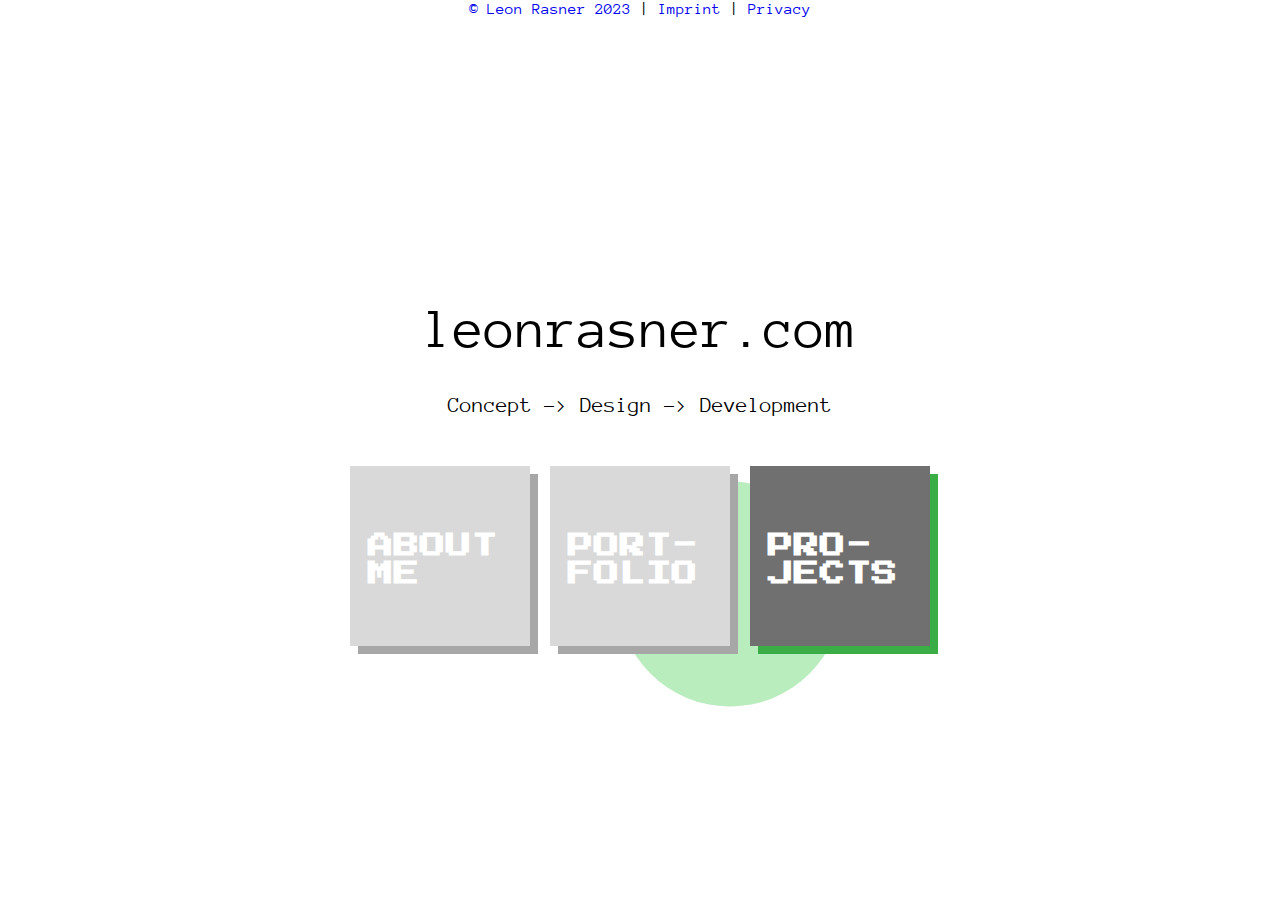
==== index.html @ 8f361be5 "component fix" ====
<!DOCTYPE html>
<html>
<head>
    <meta charset="UTF-8">
    <meta content="width=device-width" name="viewport" user-scalable=0/>
    <link rel="stylesheet" href="css/style.css?v=2">
    <link rel="icon" type="image/x-icon" href="images/favicon.ico">
</head>
<body>
    <!-- header placeholder -->
    <div data-component="header"></div>
    <!-- -- -->
    <div class="spacer">
    </div>
    <div id="contentCenter">
        <div id="titleHome">

            <h1>leonrasner.com</h1>
            <p>Concept -> Design -> Development</p>

        </div>
        <nav id="selectionHome">
            <a href="aboutme.html" class="buttonHome inactive">
                <h2>ABOUT<br>ME</h2>
            </a>
            <div class="buttonHome inactive">
                <h2>PORT-<br>FOLIO</h2>
            </div>
            <a href="projects/WordleSolver/WordleSolver.html" class="buttonHome">
                <h2>PRO-<br>JECTS</h2>
            </a>

        </nav>
    </div>
    <div class="spacer">
    </div>

    <footer>
        <!-- footer placeholder -->
        <div data-component="footer"></div>
        <!-- -- -->
    </footer>

    <div id="trackerAccentContainer"></div>

    <script src="js/script.js?v=2"></script>
    <script src="js/components.js"></script>
</body>
</html>
---- css/style.css ----
/* anonymous-pro-regular - latin-ext_latin */
@font-face {
  font-family: 'Anonymous Pro';
  font-style: normal;
  font-weight: 400;
  src: local(''),
       url('../fonts/anonymous-pro-v21-latin-ext_latin-regular.woff2') format('woff2'), /* Chrome 26+, Opera 23+, Firefox 39+ */
       url('../fonts/anonymous-pro-v21-latin-ext_latin-regular.woff') format('woff'); /* Chrome 6+, Firefox 3.6+, IE 9+, Safari 5.1+ */
}
/* press-start-2p-regular - latin-ext_latin */
@font-face {
  font-family: 'Press Start 2P';
  font-style: normal;
  font-weight: 400;
  src: local(''),
       url('../fonts/press-start-2p-v14-latin-ext_latin-regular.woff2') format('woff2'), /* Chrome 26+, Opera 23+, Firefox 39+ */
       url('../fonts/press-start-2p-v14-latin-ext_latin-regular.woff') format('woff'); /* Chrome 6+, Firefox 3.6+, IE 9+, Safari 5.1+ */
}

/* TYPE ---------------------------------- */
h1 {
    font-family: "Anonymous Pro";
    font-size: clamp(min(5vw,5vh),3.5rem,min(12vw,12vh));
    font-weight: 100;
}
h2 {
  font-family: "Press Start 2P";
  font-size: min(6vw,6vh); 
}
p {
  font-family: "Anonymous Pro";
  font-size: 1.15rem;
  line-height: 1.4;
}
/* PAGES ---------------------------------- */
body {
  overflow: hidden;
  display: flex;
  flex-direction: column;
  flex-shrink: 0;
  align-content: center;
  align-items: center;
  justify-content: center;
  min-width: fit-content;
  height: 100vh;
  margin: 0;
  padding: 0;
  font-family: "Anonymous Pro";
}

#contentCenter {
width: clamp(min(45vw,45vh),600px,min(95vw,95vh));
height: clamp(min(45vw,45vh),600px,min(95vw,95vh));
aspect-ratio: 1/1;
display: flex;
flex-direction: column;
flex-shrink: 0;
align-content: center;
align-items: center;
justify-content: center;
}

#titleHome {
  text-align: center;
  line-height: 0.8;
}

#titleHome > p {
  font-size: clamp(min(4.6vw,2.4vh),1.2rem,min(4vw,4vh));
}

#selectionHome {
  width: clamp(max(20vh,20vw),MAX(60%,90vh),100%);
  padding-top: 24px;
  display: flex;
  justify-content: space-around;
}

.buttonHome {
  background-color: #707070;
  width: 30%;
  color: white;
  aspect-ratio: 1/1;
  box-shadow: 8px 8px 0px #3AAD46;
  border: none;
  text-align: left;
}

.buttonHome h2 {
  padding-left: 10%;
  line-height: 1.1;
  padding-top: 24%;
  text-decoration: none;
  font-size: clamp(calc(min(45vh,50vw)*0.05),1.6rem,calc(min(45vh,50vw)*0.1));
}

.buttonHome.inactive {  
  background-color: #D9D9D9;
  pointer-events: none;
  box-shadow: 8px 8px 0px #A7A7A7;
}

.buttonHome:hover {
  background-color: #363636;
  transition: 0.3s;
}

a:link { text-decoration: none; }
a:visited { text-decoration: none; }
a:hover { text-decoration: none; }
a:active { text-decoration: none; }

#trackerAccent, #trackerAccent2, #trackerAccent3, #trackerAccent4, #trackerAccent5  {
  position: absolute;
  top: 10%;
  left: 0%;
  height: 25%;
  aspect-ratio: 1/1;
  background-color: #8AE393;
  opacity: 0.2;
  border-radius: 50%;
  z-index: -1;
  transform:translate(-50%,-50%);
}

#container {
  max-width: 1200px;
  margin: auto;
}

#titleaboutme {
  text-align: center;
  margin-top: 30vh;
  line-height: 0.8;
  padding-bottom: 80px;
}

#headshot {
  width: 30%;
  min-height: 400px;
  background: url(../images/leonrasner.jpg);
  background-repeat: no-repeat;
  background-position: center;
  background-size: cover;
  margin: auto;
}

.spacer {
  height: 35vh;
}

footer {
  display: flex;
  justify-content: center;
}


/* mobile ------------------------------------------ */

/* @media only screen and (max-width: 900px) {

  #titleHome {
    margin-top: 45vh;
  }
  #selectionHome {
    padding-left: 8px;
    padding-right: 16px;
  }
} */
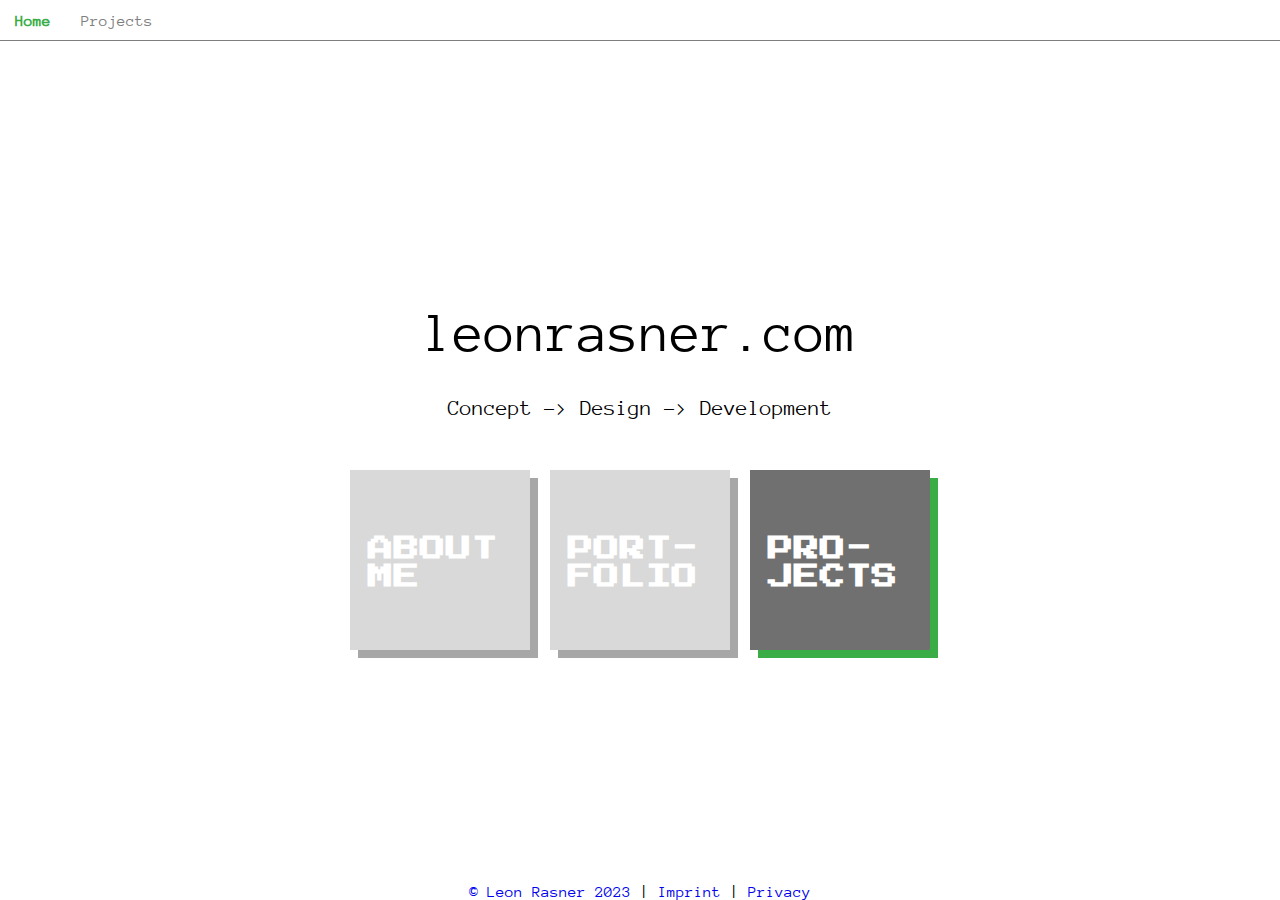
==== commit 3d4fd054: "nojekyll try 2" ====
--- a/index.html
+++ b/index.html
@@ -26,7 +26,7 @@
             <div class="buttonHome inactive">
                 <h2>PORT-<br>FOLIO</h2>
             </div>
-            <a href="projects/WordleSolver/WordleSolver.html" class="buttonHome">
+            <a href="projects/index.html" class="buttonHome">
                 <h2>PRO-<br>JECTS</h2>
             </a>
 
@@ -43,7 +43,7 @@
 
     <div id="trackerAccentContainer"></div>
 
-    <script src="js/script.js?v=2"></script>
+    <script src="js/script.js?v=3"></script>
     <script src="js/components.js"></script>
 </body>
 </html>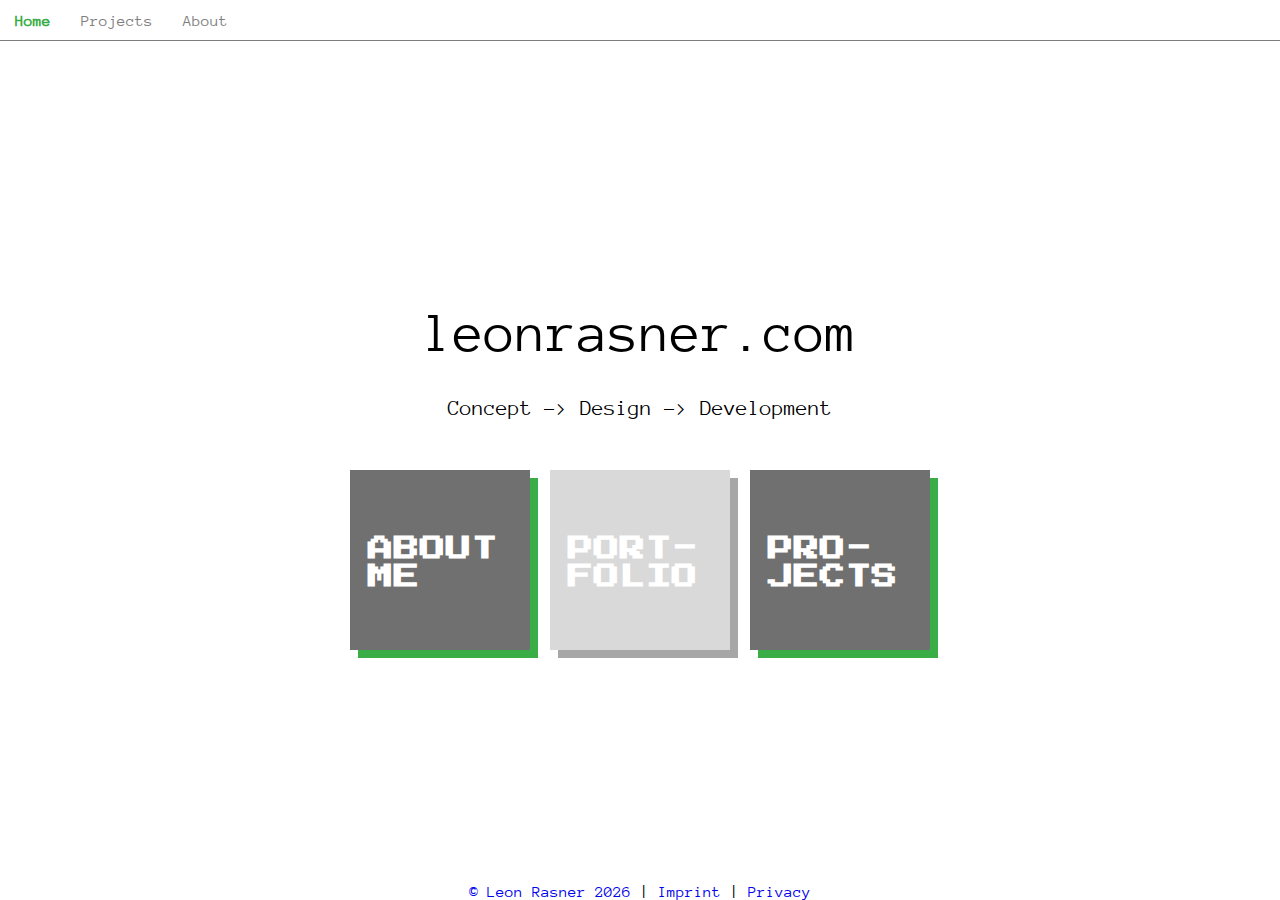
==== commit 890bb018: "About Section + Lots of changes" ====
--- a/index.html
+++ b/index.html
@@ -3,10 +3,10 @@
 <head>
     <meta charset="UTF-8">
     <meta content="width=device-width" name="viewport" user-scalable=0/>
-    <link rel="stylesheet" href="css/style.css?v=2">
-    <link rel="icon" type="image/x-icon" href="images/favicon.ico">
+    <link rel="stylesheet" href="/css/style.css?v=2">
+    <link rel="icon" type="image/x-icon" href="/images/favicon.ico">
 </head>
-<body>
+<body class="body1screen">
     <!-- header placeholder -->
     <div data-component="header"></div>
     <!-- -- -->
@@ -20,13 +20,13 @@
 
         </div>
         <nav id="selectionHome">
-            <a href="aboutme.html" class="buttonHome inactive">
+            <a href="/about/" class="buttonHome">
                 <h2>ABOUT<br>ME</h2>
             </a>
             <div class="buttonHome inactive">
                 <h2>PORT-<br>FOLIO</h2>
             </div>
-            <a href="projects/index.html" class="buttonHome">
+            <a href="/projects/" class="buttonHome">
                 <h2>PRO-<br>JECTS</h2>
             </a>
 
@@ -43,7 +43,7 @@
 
     <div id="trackerAccentContainer"></div>
 
-    <script src="js/script.js?v=3"></script>
-    <script src="js/components.js"></script>
+    <script src="/js/script.js?v=3"></script>
+    <script src="/js/components.js"></script>
 </body>
 </html>--- a/css/style.css
+++ b/css/style.css
@@ -34,7 +34,21 @@
 }
 /* PAGES ---------------------------------- */
 body {
-  overflow: hidden;
+  overflow-x: hidden;
+  display: flex;
+  flex-direction: column;
+  flex-shrink: 0;
+  align-content: center;
+  align-items: center;
+  justify-content: center;
+  min-width: fit-content;
+  margin: 0;
+  padding: 0;
+  font-family: "Anonymous Pro";
+}
+
+.body1screen {
+  overflow-x: hidden;
   display: flex;
   flex-direction: column;
   flex-shrink: 0;
@@ -46,6 +60,10 @@
   margin: 0;
   padding: 0;
   font-family: "Anonymous Pro";
+}
+
+.bodyScroll {
+
 }
 
 #contentCenter {
@@ -103,6 +121,10 @@
 .buttonHome:hover {
   background-color: #363636;
   transition: 0.3s;
+}
+
+.buttonProject h2 {
+  font-size: clamp(calc(min(45vh,50vw)*0,0375),1.4rem,calc(min(45vh,50vw)*0.075));
 }
 
 a:link { text-decoration: none; }
@@ -123,14 +145,45 @@
   transform:translate(-50%,-50%);
 }
 
-#container {
+
+.spacer {
+  height: 35vh;
+}
+
+footer {
+  display: flex;
+  justify-content: center;
+}
+
+.headerSticky {
+  position: fixed;
+  top: 0;
+  left: 0;
+  background-color: white;
+}
+
+/* About ----------------------------------------- */
+
+.containerVert {
   max-width: 1200px;
   margin: auto;
+  display: flex;
+  flex-direction: column;
+}
+
+#summary {
+  display: flex;
+  flex-direction: row;
+}
+
+#ataglance {
+  display: flex;
+  flex-direction: column;
 }
 
 #titleaboutme {
   text-align: center;
-  margin-top: 30vh;
+  margin-top: max(10vh,10vw);
   line-height: 0.8;
   padding-bottom: 80px;
 }
@@ -142,16 +195,289 @@
   background-repeat: no-repeat;
   background-position: center;
   background-size: cover;
-  margin: auto;
-}
-
-.spacer {
-  height: 35vh;
-}
-
-footer {
-  display: flex;
-  justify-content: center;
+  margin: 0 auto  0 0;
+  box-shadow: 16px 16px 0px #3AAD46;
+}
+
+#headerAbout {
+  background-color: #707070;
+  padding: 4px 24px 4px 24px;
+  color: white;
+  border: none;
+  text-align: left;
+}
+
+#headerAbout > h2 {
+  font-size: 1.5rem ;
+}
+
+.headerAboutSmall {
+  background-color: #707070;
+  padding: 4px 32px 4px 24px;
+  color: white;
+  border: none;
+  text-align: left;
+  width: fit-content;
+  margin: 64px 0 0 0;
+}
+
+.headerAboutSmall > h2 {
+  font-size: 1.5rem ;
+}
+
+.buttonAboutmedium {
+  display: flex;
+  align-items: center;
+  justify-content: space-around;
+  background-color: #707070;
+  padding: 8px 32px 8px 24px;
+  color: white;
+  border: none;
+  text-align: left;
+  width: 150px;
+  margin: 64px 0 0 0;
+  cursor: pointer;
+  transition: 0.2s;
+}
+
+.buttonAboutmedium:hover {
+  box-shadow: 8px 8px 0px #3AAD46;
+  transition: 0.2s;
+}
+
+
+.AboutRow {
+  display: flex;
+  flex-direction: row;
+  justify-content: space-between;
+}
+
+.ataglanceSkill {
+  background-color: #8AE393;
+  color: white;
+  display: flex;
+  width: 49%;
+  margin: 16px 0 0 0;
+}
+
+.ataglanceIcon {
+  display: flex;
+  align-items: center;
+  justify-content: center;
+  background-color: #3AAD46;
+  width: 2.5rem;
+  height: 2.5rem;
+  padding: 16px;
+  aspect-ratio: 1/1;
+}
+
+.ataglanceText {
+  margin: 0 0 0 1rem;
+  display: flex;
+  align-items: center;
+  font-size: 1.6rem;
+}
+
+/*  ---  */
+.timeline {
+  position: relative;
+  margin-top: 80px;
+  font-size: 1.1rem;
+  line-height: 1.5;
+}
+
+.timeline::before {
+  content: '';
+  position: absolute;
+  top: 0;
+  left: 160px;
+  width: 3px;
+  height: 100%;
+  background-color: #3AAD46;
+}
+
+.entry {
+  display: flex;
+  align-items: center;
+  margin-bottom: 20px;
+}
+
+.animate-show {
+  opacity: 0;
+  transition: opacity 0.5s ease-in-out;
+}
+
+.animate-open {
+  opacity: 1;
+  max-height: 0px;
+  padding: 0;
+  transition: max-height 0.5s ease-in-out, padding 0.5s ease-in-out;
+  overflow: hidden;
+}
+
+.animate-open.show {
+  opacity: 1;
+  max-height: 1000px;
+  padding: 2rem;
+  transition: max-height 0.5s ease-in-out, padding 0.5s ease-in-out;
+}
+
+.animate-show.show {
+  opacity: 1;
+}
+
+.date {
+  width: 150px;
+  margin: 0 64px 0 0;
+}
+
+.dot {
+  width: 16px;
+  height: 16px;
+  border-radius: 50%;
+  background-color: #8AE393;
+  position: absolute;
+  left: 154px;
+}
+
+.details {
+  flex: 1;
+  margin: 0 0 0 24px;
+}
+
+.details > ul {
+  padding-inline-start: 1.5rem;
+}
+
+.iconrow {
+  align-self: flex-start;
+  margin-top: 1.3rem;
+}
+
+.rowCentered {
+  display: flex;
+  justify-content: center;
+}
+
+.SkillDetails {
+  padding: 8px;
+  margin: 0 0 0 8px;
+  width: 24px;
+  height: 24px;
+}
+
+.Idevelopment {
+  width: 24px;
+  height: 24px;
+
+  background-size: contain;
+  background-repeat: no-repeat;
+  background-position: center;
+  background-image: url("/images/IconDevelopment.svg");
+}
+.Idesign {
+  width: 24px;
+  height: 24px;
+
+  background-size: contain;
+  background-repeat: no-repeat;
+  background-position: center;
+  background-image: url("/images/IconDesign.svg");
+}
+.Imanagement {
+  width: 24px;
+  height: 24px;
+
+  background-size: contain;
+  background-repeat: no-repeat;
+  background-position: center;
+  background-image: url("/images/IconManagement.svg");
+}
+.Iconcept {
+  width: 24px;
+  height: 24px;
+
+  background-size: contain;
+  background-repeat: no-repeat;
+  background-position: center;
+  background-image: url("/images/IconConcept.svg");
+}
+.IChevDown {
+  width: 24px;
+  height: 24px;
+
+  background-size: contain;
+  background-repeat: no-repeat;
+  background-position: center;
+  background-image: url("/images/chevronDown.svg");
+}
+
+/* -------- */
+
+.fullSkill {
+  background-color: #8AE393;
+  display: flex;
+  width: 100%;
+  margin: 16px 0 0 0;
+}
+
+.fullIcon {
+  display: flex;
+  align-items: center;
+  justify-content: center;
+  background-color: #3AAD46;
+  width: 2.5rem;
+  height: 2.5rem;
+  padding: 16px;
+  aspect-ratio: 1/1;
+}
+
+.fullText {
+  margin: 0 0 0 1rem;
+  display: flex;
+  align-items: center;
+  font-size: 1.6rem;
+}
+
+.skillExtend {
+  background-color: #8AE393;
+}
+
+.skillInnerContainer {
+  margin-left: 3.7rem;
+}
+
+.progressRingsContainer{
+  display: flex;
+  flex-direction: row;
+  padding: 1rem 0 1rem 0;
+}
+
+.progressContainer {
+  display: flex;
+  flex-direction: column;
+  align-items: center;
+  margin: 0 32px 0 16px;
+}
+
+.progress-ring {
+  margin: 32px 0 16px 0;
+}
+
+.progress-ring__circle,
+.progress-ring__circle-progress {
+  transition: stroke-dashoffset 1s;
+  stroke-linecap: butt;
+}
+
+.progress-ring__circle {
+  stroke-dasharray: 365;
+  stroke-dashoffset: 0;
+}
+
+.progress-ring__circle-progress {
+  stroke-dasharray: 365;
+  stroke-dashoffset: 365;
 }
 
 
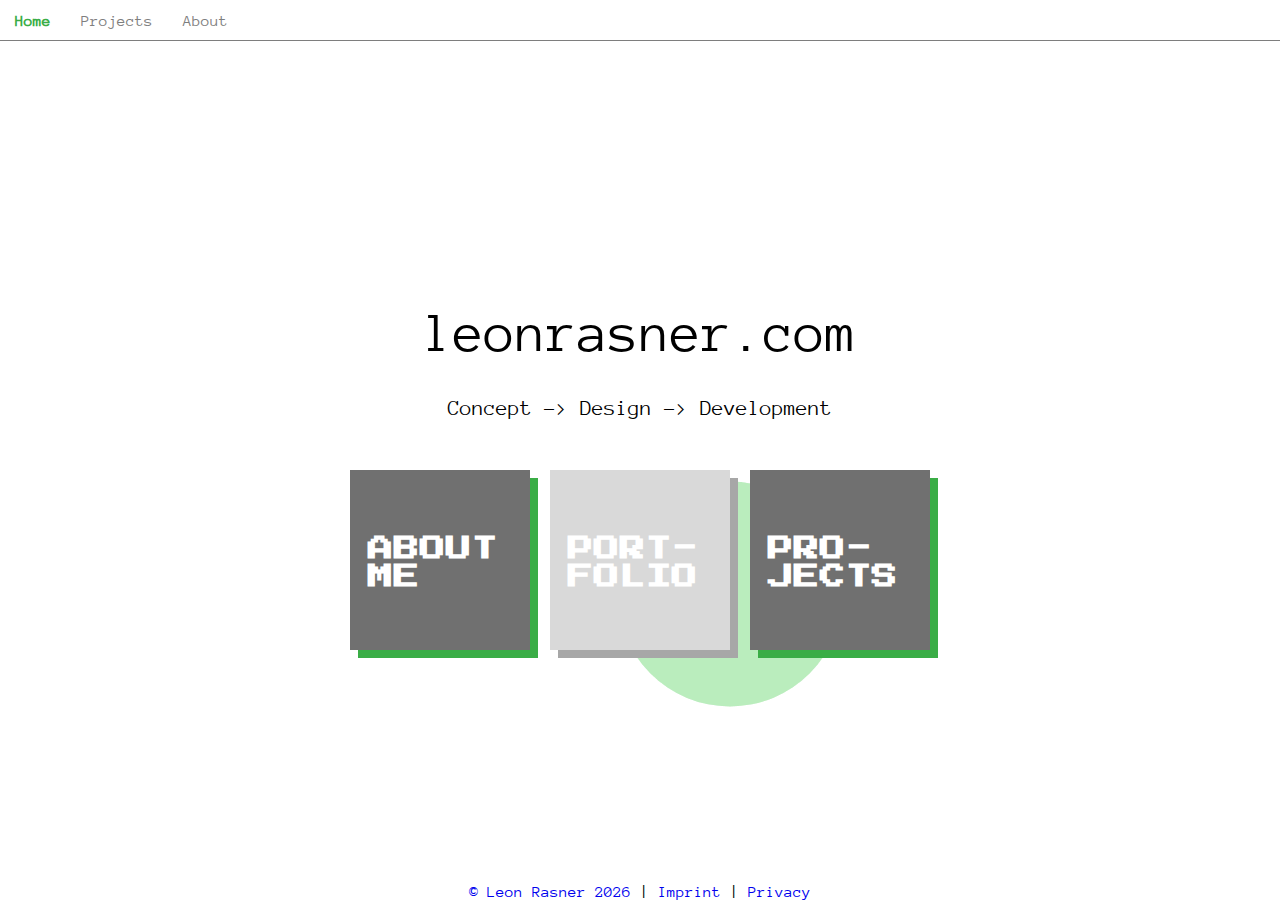
==== commit 5a13d877: "Home added portfolio click animations (locked)" ====
--- a/index.html
+++ b/index.html
@@ -20,17 +20,21 @@
 
         </div>
         <nav id="selectionHome">
-            <a href="/about/" class="buttonHome">
+            <a href="/about/" class="buttonHome noSelect">
                 <h2>ABOUT<br>ME</h2>
             </a>
-            <div class="buttonHome inactive">
-                <h2>PORT-<br>FOLIO</h2>
-            </div>
-            <a href="/projects/" class="buttonHome">
+            <a id="buttonPortfolio" onclick="portfolioLocked()" class="buttonHome inactive noSelect">
+                <h2 id="h2Portfolio">PORT-<br>FOLIO</h2>
+            </a>
+            <a href="/projects/" class="buttonHome noSelect">
                 <h2>PRO-<br>JECTS</h2>
             </a>
-
         </nav>
+        <a href="mailto:contact@leonrasner.com" id="intrestedBubble" style="display: none;">
+            <strong>Interested?</strong><br>
+            <span>Get in contact :)</span><br>
+            <strong>contact@leonrasner.com</strong>
+        </a>
     </div>
     <div class="spacer">
     </div>
--- a/css/style.css
+++ b/css/style.css
@@ -19,16 +19,25 @@
 
 /* TYPE ---------------------------------- */
 h1 {
-    font-family: "Anonymous Pro";
+    font-family: "Anonymous Pro", monospace;
     font-size: clamp(min(5vw,5vh),3.5rem,min(12vw,12vh));
     font-weight: 100;
 }
 h2 {
-  font-family: "Press Start 2P";
+  font-family: "Press Start 2P", monospace;
   font-size: min(6vw,6vh); 
 }
+h3 {
+  font-family: "Press Start 2P", monospace;
+  font-size: 1.6rem; 
+}
+h4 {
+  font-family: "Anonymous Pro", monospace;
+  font-size: 1.3rem;
+  font-weight: bolder;
+}
 p {
-  font-family: "Anonymous Pro";
+  font-family: "Anonymous Pro", monospace;
   font-size: 1.15rem;
   line-height: 1.4;
 }
@@ -62,10 +71,6 @@
   font-family: "Anonymous Pro";
 }
 
-.bodyScroll {
-
-}
-
 #contentCenter {
 width: clamp(min(45vw,45vh),600px,min(95vw,95vh));
 height: clamp(min(45vw,45vh),600px,min(95vw,95vh));
@@ -114,11 +119,10 @@
 
 .buttonHome.inactive {  
   background-color: #D9D9D9;
-  pointer-events: none;
   box-shadow: 8px 8px 0px #A7A7A7;
 }
 
-.buttonHome:hover {
+.buttonHome::not(.animate):hover {
   background-color: #363636;
   transition: 0.3s;
 }
@@ -162,325 +166,58 @@
   background-color: white;
 }
 
-/* About ----------------------------------------- */
-
-.containerVert {
-  max-width: 1200px;
-  margin: auto;
-  display: flex;
-  flex-direction: column;
-}
-
-#summary {
-  display: flex;
-  flex-direction: row;
-}
-
-#ataglance {
-  display: flex;
-  flex-direction: column;
-}
-
-#titleaboutme {
-  text-align: center;
-  margin-top: max(10vh,10vw);
-  line-height: 0.8;
-  padding-bottom: 80px;
-}
-
-#headshot {
-  width: 30%;
-  min-height: 400px;
-  background: url(../images/leonrasner.jpg);
-  background-repeat: no-repeat;
-  background-position: center;
-  background-size: cover;
-  margin: 0 auto  0 0;
-  box-shadow: 16px 16px 0px #3AAD46;
-}
-
-#headerAbout {
-  background-color: #707070;
-  padding: 4px 24px 4px 24px;
+.noSelect{
+  -webkit-user-select: none; /* Safari */
+  user-select: none; 
+}
+
+.animatedBG {
+  background: rgb(34,193,195);
+  background: linear-gradient(90deg, rgba(34,193,195,1) 0%, rgba(253,187,45,1) 51%, rgba(34,193,195,1) 100%);
+  background-size: 200% auto;
+  animation: shine 0.7s linear infinite;
+}
+
+#intrestedBubble{
+  position: absolute;
+  top: 4rem;
+  right: 1rem;
   color: white;
-  border: none;
-  text-align: left;
-}
-
-#headerAbout > h2 {
-  font-size: 1.5rem ;
-}
-
-.headerAboutSmall {
-  background-color: #707070;
-  padding: 4px 32px 4px 24px;
-  color: white;
-  border: none;
-  text-align: left;
-  width: fit-content;
-  margin: 64px 0 0 0;
-}
-
-.headerAboutSmall > h2 {
-  font-size: 1.5rem ;
-}
-
-.buttonAboutmedium {
-  display: flex;
-  align-items: center;
-  justify-content: space-around;
-  background-color: #707070;
-  padding: 8px 32px 8px 24px;
-  color: white;
-  border: none;
-  text-align: left;
-  width: 150px;
-  margin: 64px 0 0 0;
-  cursor: pointer;
-  transition: 0.2s;
-}
-
-.buttonAboutmedium:hover {
-  box-shadow: 8px 8px 0px #3AAD46;
-  transition: 0.2s;
-}
-
-
-.AboutRow {
-  display: flex;
-  flex-direction: row;
-  justify-content: space-between;
-}
-
-.ataglanceSkill {
-  background-color: #8AE393;
-  color: white;
-  display: flex;
-  width: 49%;
-  margin: 16px 0 0 0;
-}
-
-.ataglanceIcon {
-  display: flex;
-  align-items: center;
-  justify-content: center;
-  background-color: #3AAD46;
-  width: 2.5rem;
-  height: 2.5rem;
-  padding: 16px;
-  aspect-ratio: 1/1;
-}
-
-.ataglanceText {
-  margin: 0 0 0 1rem;
-  display: flex;
-  align-items: center;
-  font-size: 1.6rem;
-}
-
-/*  ---  */
-.timeline {
-  position: relative;
-  margin-top: 80px;
-  font-size: 1.1rem;
-  line-height: 1.5;
-}
-
-.timeline::before {
-  content: '';
-  position: absolute;
-  top: 0;
-  left: 160px;
-  width: 3px;
-  height: 100%;
-  background-color: #3AAD46;
-}
-
-.entry {
-  display: flex;
-  align-items: center;
-  margin-bottom: 20px;
-}
-
-.animate-show {
-  opacity: 0;
-  transition: opacity 0.5s ease-in-out;
-}
-
-.animate-open {
-  opacity: 1;
-  max-height: 0px;
-  padding: 0;
+  background: linear-gradient(90deg, rgba(34,193,195,1) 0%, rgba(253,187,45,1) 51%, rgba(34,193,195,1) 100%);
+  background-size: 200% auto;
+  animation: shine 5s linear infinite;
+  padding: 0 .8rem 0 .8rem;
+  /* box-shadow: 8px 8px 0px #3AAD46; */
+  max-height: 0;
   transition: max-height 0.5s ease-in-out, padding 0.5s ease-in-out;
   overflow: hidden;
 }
 
-.animate-open.show {
-  opacity: 1;
-  max-height: 1000px;
-  padding: 2rem;
-  transition: max-height 0.5s ease-in-out, padding 0.5s ease-in-out;
-}
-
-.animate-show.show {
-  opacity: 1;
-}
-
-.date {
-  width: 150px;
-  margin: 0 64px 0 0;
-}
-
-.dot {
-  width: 16px;
-  height: 16px;
-  border-radius: 50%;
-  background-color: #8AE393;
-  position: absolute;
-  left: 154px;
-}
-
-.details {
-  flex: 1;
-  margin: 0 0 0 24px;
-}
-
-.details > ul {
-  padding-inline-start: 1.5rem;
-}
-
-.iconrow {
-  align-self: flex-start;
-  margin-top: 1.3rem;
-}
-
-.rowCentered {
-  display: flex;
-  justify-content: center;
-}
-
-.SkillDetails {
-  padding: 8px;
-  margin: 0 0 0 8px;
-  width: 24px;
-  height: 24px;
-}
-
-.Idevelopment {
-  width: 24px;
-  height: 24px;
-
-  background-size: contain;
-  background-repeat: no-repeat;
-  background-position: center;
-  background-image: url("/images/IconDevelopment.svg");
-}
-.Idesign {
-  width: 24px;
-  height: 24px;
-
-  background-size: contain;
-  background-repeat: no-repeat;
-  background-position: center;
-  background-image: url("/images/IconDesign.svg");
-}
-.Imanagement {
-  width: 24px;
-  height: 24px;
-
-  background-size: contain;
-  background-repeat: no-repeat;
-  background-position: center;
-  background-image: url("/images/IconManagement.svg");
-}
-.Iconcept {
-  width: 24px;
-  height: 24px;
-
-  background-size: contain;
-  background-repeat: no-repeat;
-  background-position: center;
-  background-image: url("/images/IconConcept.svg");
-}
-.IChevDown {
-  width: 24px;
-  height: 24px;
-
-  background-size: contain;
-  background-repeat: no-repeat;
-  background-position: center;
-  background-image: url("/images/chevronDown.svg");
-}
-
-/* -------- */
-
-.fullSkill {
-  background-color: #8AE393;
-  display: flex;
-  width: 100%;
-  margin: 16px 0 0 0;
-}
-
-.fullIcon {
-  display: flex;
-  align-items: center;
-  justify-content: center;
-  background-color: #3AAD46;
-  width: 2.5rem;
-  height: 2.5rem;
-  padding: 16px;
-  aspect-ratio: 1/1;
-}
-
-.fullText {
-  margin: 0 0 0 1rem;
-  display: flex;
-  align-items: center;
-  font-size: 1.6rem;
-}
-
-.skillExtend {
-  background-color: #8AE393;
-}
-
-.skillInnerContainer {
-  margin-left: 3.7rem;
-}
-
-.progressRingsContainer{
-  display: flex;
-  flex-direction: row;
-  padding: 1rem 0 1rem 0;
-}
-
-.progressContainer {
-  display: flex;
-  flex-direction: column;
-  align-items: center;
-  margin: 0 32px 0 16px;
-}
-
-.progress-ring {
-  margin: 32px 0 16px 0;
-}
-
-.progress-ring__circle,
-.progress-ring__circle-progress {
-  transition: stroke-dashoffset 1s;
-  stroke-linecap: butt;
-}
-
-.progress-ring__circle {
-  stroke-dasharray: 365;
-  stroke-dashoffset: 0;
-}
-
-.progress-ring__circle-progress {
-  stroke-dasharray: 365;
-  stroke-dashoffset: 365;
-}
-
-
+#intrestedBubble.show{
+max-height: 500px;
+transition: max-height 1s ease-in-out, padding 0.5s ease-in-out;
+overflow: hidden;
+padding: .8rem;
+  /* box-shadow: 8px 8px 0px #3AAD46; */
+}
+
+#intrestedBubble.shake{
+  animation: tilt-shaking 0.25s linear infinite;
+}
+  
+
+@keyframes shine {
+  to {
+    background-position: 200% center;
+  }
+}
+@keyframes tilt-shaking {
+  0% { transform: rotate(0deg); }
+  25% { transform: rotate(5deg); }
+  50% { transform: rotate(0eg); }
+  75% { transform: rotate(-5deg); }
+  100% { transform: rotate(0deg); }
+}
 /* mobile ------------------------------------------ */
 
 /* @media only screen and (max-width: 900px) {
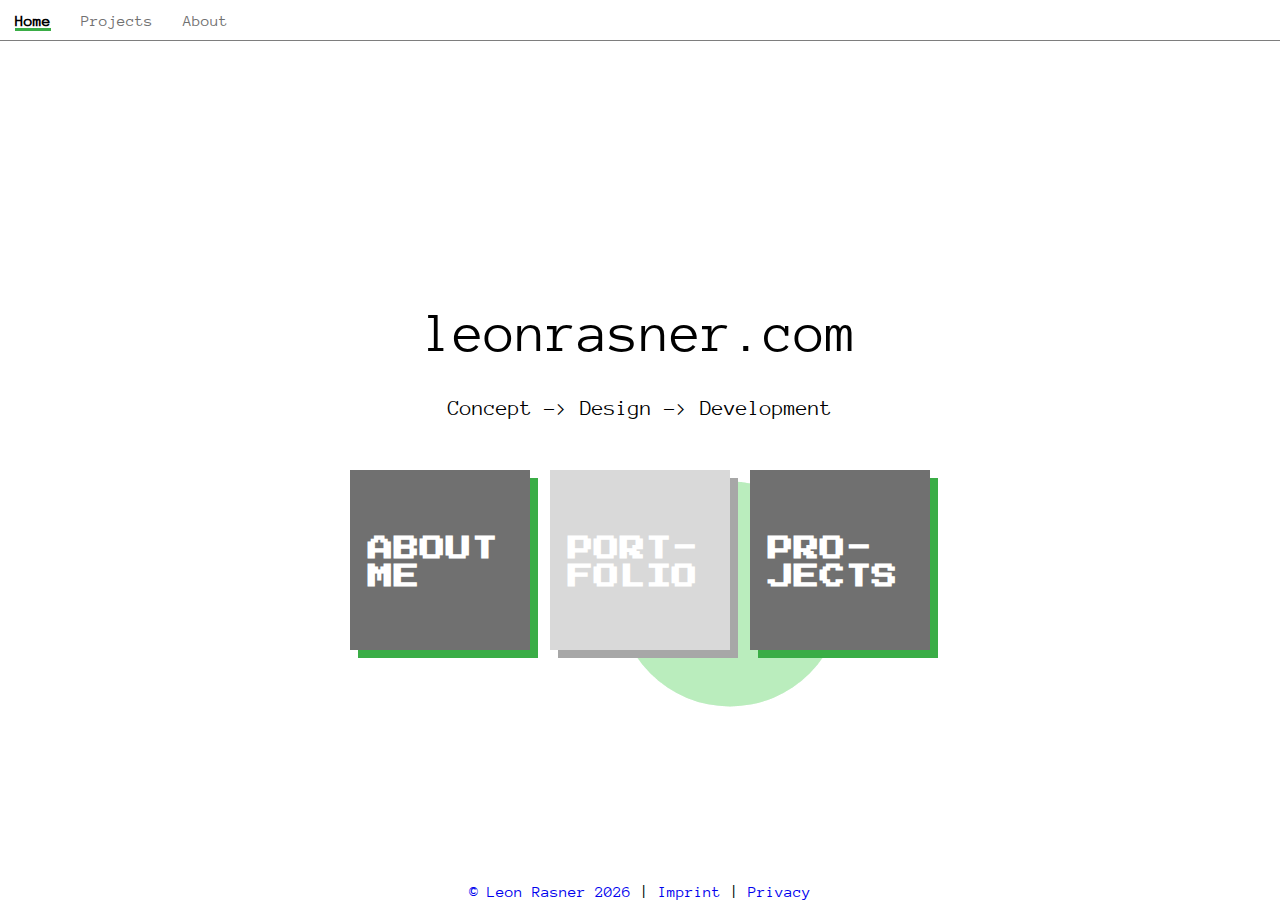
==== commit 0a07ec54: "Added SEO & Accessibility optimizations. Small style tweaks." ====
--- a/index.html
+++ b/index.html
@@ -1,10 +1,12 @@
 <!DOCTYPE html>
-<html>
+<html lang="en">
 <head>
     <meta charset="UTF-8">
     <meta content="width=device-width" name="viewport" user-scalable=0/>
+    <meta name="description" content="Leon Rasner: Full-stack developer & Graphic designer.  I transform concepts into stunning, functional websites. Let's build exiting projects!"> 
     <link rel="stylesheet" href="/css/style.css?v=2">
     <link rel="icon" type="image/x-icon" href="/images/favicon.ico">
+    <title>Leon Rasner - Design & Development</title>
 </head>
 <body class="body1screen">
     <!-- header placeholder -->
@@ -23,7 +25,7 @@
             <a href="/about/" class="buttonHome noSelect">
                 <h2>ABOUT<br>ME</h2>
             </a>
-            <a id="buttonPortfolio" onclick="portfolioLocked()" class="buttonHome inactive noSelect">
+            <a id="buttonPortfolio" onclick="portfolioLocked()" aria-disabled="true" class="buttonHome inactive noSelect">
                 <h2 id="h2Portfolio">PORT-<br>FOLIO</h2>
             </a>
             <a href="/projects/" class="buttonHome noSelect">
--- a/css/style.css
+++ b/css/style.css
@@ -28,12 +28,13 @@
   font-size: min(6vw,6vh); 
 }
 h3 {
-  font-family: "Press Start 2P", monospace;
-  font-size: 1.6rem; 
+  font-family: "Anonymous Pro", monospace;
+  font-size: 1.3rem;
+  font-weight: bolder;
 }
 h4 {
   font-family: "Anonymous Pro", monospace;
-  font-size: 1.3rem;
+  font-size: 1rem;
   font-weight: bolder;
 }
 p {
